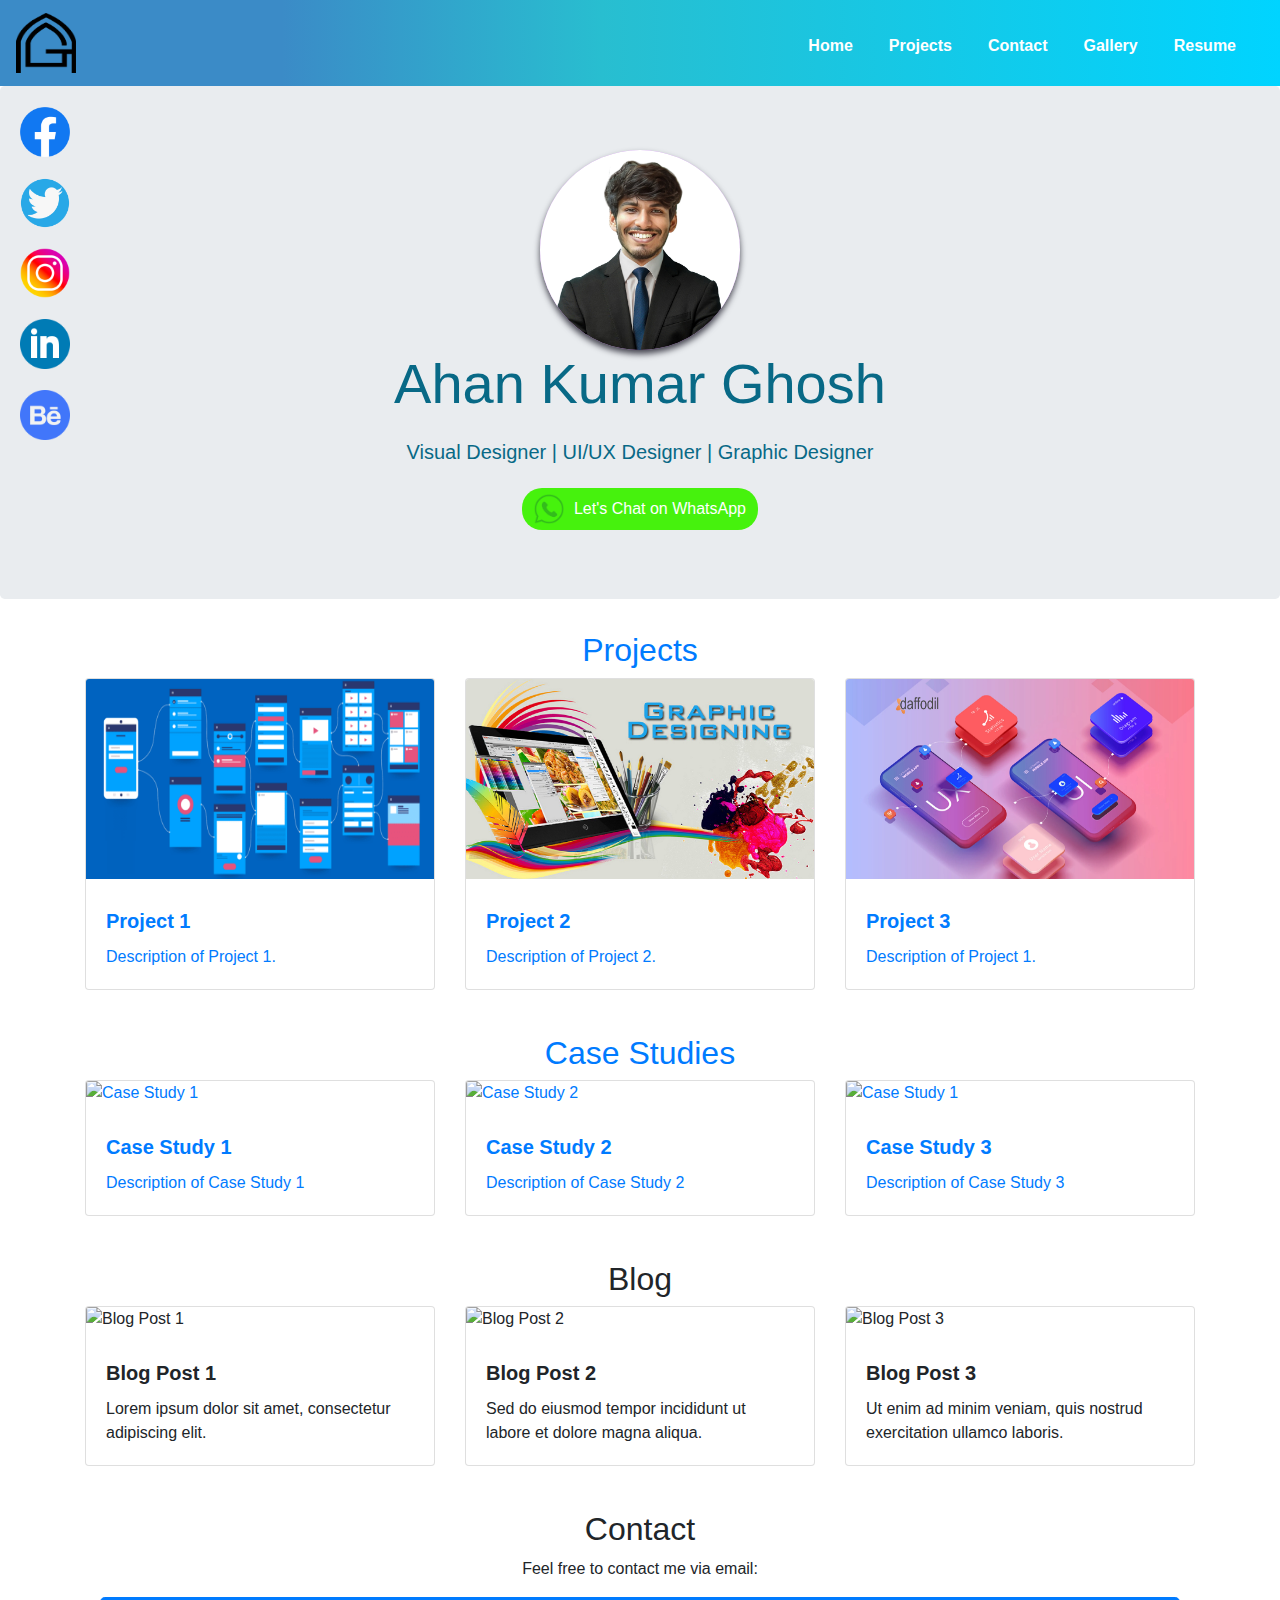
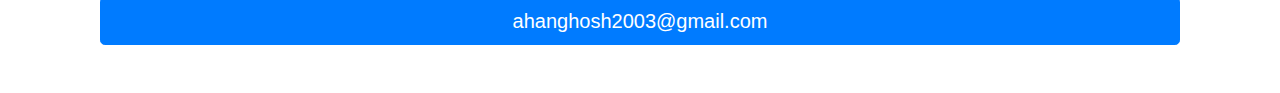
==== index.html @ d8c8f7ea "first commit" ====
<!DOCTYPE html>
<html lang="en">
<head>
    <meta charset="UTF-8">
    <meta name="viewport" content="width=device-width, initial-scale=1.0">
    <title>Ahan Kumar Ghosh</title>
    <link rel="shortcut icon" href="Images/ahan logo.png" type="image/x-icon">
    <link rel="stylesheet" href="styles.css">
    <link rel="stylesheet" href="https://maxcdn.bootstrapcdn.com/bootstrap/4.5.2/css/bootstrap.min.css">
</head>
<body>
    <!-- Navigation bar -->
    <nav class="navbar navbar-expand-lg">
        <a class="navbar-brand logo" href="#"><img src="Images/ahan logo.png" alt="Ahan Kumar Ghosh"></a>
        <button class="navbar-toggler" type="button" data-toggle="collapse" data-target="#navbarNav" aria-controls="navbarNav" aria-expanded="false" aria-label="Toggle navigation">
            <span class="navbar-toggler-icon"></span>
        </button>
        <div class="collapse navbar-collapse" id="navbarNav">
            <ul class="navbar-nav ml-auto">
                <li class="nav-item">
                    <a class="nav-link" href="#home">Home</a>
                </li>
                <li class="nav-item">
                    <a class="nav-link" href="#projects">Projects</a>
                </li>
                <li class="nav-item">
                    <a class="nav-link" href="#contact">Contact</a>
                </li>
                <li class="nav-item">
                    <a class="nav-link" href="gallery.html">Gallery</a>
                </li>
                <li class="nav-item">
                    <a class="nav-link" href="Images/AHAN KUMAR GHOSH (1).pdf" download>Resume</a>
                </li>
            </ul>
        </div>
    </nav>

    <!-- Introduction section -->
    <div class="social-icons">
        <a href="https://www.facebook.com/profile.php?id=100089185639794"><img src="Images/icons/Facebook_Logo_(2019).png"width="50 px" 
            height="50 px" alt="Facebook"></a>
        <a href="https://twitter.com/Ahanghosh6969"><img src="Images/icons/pngtree-twitter-social-media-round-icon-png-image_6315985.png"width="50 px" 
            height="50 px" alt="Twitter"></a>
        <a href="https://www.instagram.com/the_ahan.in/"><img src="Images/icons/—Pngtree—three-dimensional instagram icon_9015419.png"width="50 px" 
            height="50 px"alt="Instagram"></a>
        <a href="https://www.linkedin.com/in/ahan-kumar-ghosh-459b00240/"><img src="Images/icons/317750_linkedin_icon.png"width="50 px" 
                height="50 px" alt="Linkedin"></a>
        <a href="https://www.behance.net/ahanghosh1"><img src="Images/icons/behance.png"width="50 px" 
                    height="50 px" alt="Behance"></a>
        <!-- Add more social media icons as needed -->
    </div>
    <section id="home" class="jumbotron">
        <div class="glassmorphism text-center">
            <img src="Images/Ahan_pro.jpg" alt="Ahan Kumar Ghosh">
        </div>
        <h1 class="display-4 text-center">Ahan Kumar Ghosh</h1>
        <p class="lead text-center">Visual Designer | UI/UX Designer | Graphic Designer</p>
        <center>
            <a href="https://api.whatsapp.com/send?phone=YOUR_PHONE_NUMBER" target="_blank" class="whatsapp-button text-center">
                <img src="Images/—Pngtree—whatsapp mobile software icon_8704828.png" alt="WhatsApp Logo" class="whatsapp-logo text-center">
                Let's Chat on WhatsApp
            </a>
        </center>
    </section>

    <!-- Project section (Click for more details) -->
    <a href="projects.html" target="_blank">
        <section id="projects" class="container">
            <h2 class="text-center">Projects</h2>
            <div class="row">
                <!-- Your project cards go here (add more as needed) -->
                <div class="col-lg-4 col-md-6 mb-4">
                    <div class="card">
                        <img src="Images/000-Web-UI-Design.png"height="720 px" width="1080 px" class="card-img-top" alt="Project 1">
                        <div class="card-body">
                            <h5 class="card-title">Project 1</h5>
                            <p class="card-text">Description of Project 1.</p>
                        </div>
                    </div>
                </div>
                <div class="col-lg-4 col-md-6 mb-4">
                    <div class="card">
                        <img src="Images/Title-Image-4_80465274aebb5.jpg"height="720 px" width="1080 px" class="card-img-top" alt="Project 2">
                        <div class="card-body">
                            <h5 class="card-title">Project 2</h5>
                            <p class="card-text">Description of Project 2.</p>
                        </div>
                    </div>
                </div>
                <div class="col-lg-4 col-md-6 mb-4">
                    <div class="card">
                        <img src="Images/Ethical UX design.webp"height="720 px" width="1080 px" class="card-img-top" alt="Project 1">
                        <div class="card-body">
                            <h5 class="card-title">Project 3</h5>
                            <p class="card-text">Description of Project 1.</p>
                        </div>
                    </div>
                </div>
            </div>
        </section>
    </a>
    <!-- Case Studies section -->
    <a href="case-studies.html" target="_blank">
        <section id="case-studies" class="container">
            <h2 class="text-center">Case Studies</h2>
            <div class="row">
                <!-- Your case study cards go here (add more as needed) -->
                <div class="col-lg-4 col-md-6 mb-4">
                    <div class="card">
                        <img src="project3.jpg" class="card-img-top" alt="Case Study 1">
                        <div class="card-body">
                            <h5 class="card-title">Case Study 1</h5>
                            <p class="card-text">Description of Case Study 1</p>
                        </div>
                    </div>
                </div>
                <div class="col-lg-4 col-md-6 mb-4">
                    <div class="card">
                        <img src="project4.jpg" class="card-img-top" alt="Case Study 2">
                        <div class="card-body">
                            <h5 class="card-title">Case Study 2</h5>
                            <p class="card-text">Description of Case Study 2</p>
                        </div>
                    </div>
                </div>
                <div class="col-lg-4 col-md-6 mb-4">
                    <div class="card">
                        <img src="project3.jpg" class="card-img-top" alt="Case Study 1">
                        <div class="card-body">
                            <h5 class="card-title">Case Study 3</h5>
                            <p class="card-text">Description of Case Study 3</p>
                        </div>
                    </div>
                </div>
            </div>
        </section>
    </a>
<!-- Blog Section -->
<section id="blog" class="container">
    <h2 class="text-center">Blog</h2>
    <div class="row">
        <div class="col-lg-4 col-md-6 mb-4">
            <div class="card">
                <img src="blog-post1.jpg" class="card-img-top" alt="Blog Post 1">
                <div class="card-body">
                    <h5 class="card-title">Blog Post 1</h5>
                    <p class="card-text">Lorem ipsum dolor sit amet, consectetur adipiscing elit.</p>
                </div>
            </div>
        </div>
        <div class="col-lg-4 col-md-6 mb-4">
            <div class="card">
                <img src="blog-post2.jpg" class="card-img-top" alt="Blog Post 2">
                <div class="card-body">
                    <h5 class="card-title">Blog Post 2</h5>
                    <p class="card-text">Sed do eiusmod tempor incididunt ut labore et dolore magna aliqua.</p>
                </div>
            </div>
        </div>
        <div class="col-lg-4 col-md-6 mb-4">
            <div class="card">
                <img src="blog-post3.jpg" class="card-img-top" alt="Blog Post 3">
                <div class="card-body">
                    <h5 class="card-title">Blog Post 3</h5>
                    <p class="card-text">Ut enim ad minim veniam, quis nostrud exercitation ullamco laboris.</p>
                </div>
            </div>
        </div>
    </div>
    <section id="contact" class="container">
        <h2 class="text-center">Contact</h2>
        <p class="text-center">Feel free to contact me via email:</p>
        <a href="mailto:ahanghosh2003@gmail.com" class="btn btn-primary btn-lg d-block mx-auto">ahanghosh2003@gmail.com</a>
        <br>
        <br>
    </section>
    <div data-aos="fade-up">
        <!-- Your content here -->
        <script>
            AOS.init();
          </script>
      </div>
</section>
<link rel="stylesheet" href="https://cdn.rawgit.com/michalsnik/aos/2.3.4/dist/aos.css">
<script src="https://cdn.rawgit.com/michalsnik/aos/2.3.4/dist/aos.js"></script>
<script src="/main.js"></script>
<script src="https://code.jquery.com/jquery-3.5.1.slim.min.js"></script>
<script src="https://cdn.jsdelivr.net/npm/@popperjs/core@2.9.2/dist/umd/popper.min.js"></script>
<script src="https://maxcdn.bootstrapcdn.com/bootstrap/4.5.2/js/bootstrap.min.js"></script>
</body>
</html>
---- styles.css ----
/* Global Styles */
body {
    /* background-color: #64bff3; */
    font-family: Arial, Helvetica, sans-serif;
    color: #000000;
    margin: 0;
    padding: 0;
}

/* Navigation Bar Styles */
.navbar {
    background-image: linear-gradient(90deg, rgba(59, 139, 199, 1) 22%, rgba(40, 190, 208, 1) 47%, rgba(0, 212, 255, 1) 100%) !important;
}

.navbar-brand {
    color: #ffffff;
    font-weight: bold;
    font-size: 24px;
}

.logo>img {
    height: 60px;
    width: 60px;
}

.navbar-toggler-icon {
    background-color: #1499e1;
}

.navbar-nav {
    margin-top: 5px;
}

.nav-item {
    margin-right: 20px;
}

.nav-link {
    text-decoration: none;
    color: #ffffff;
    font-weight: bold;
    font-size: 16px;
}

/* Introduction Section Styles */

.display-4 {
    font-size: 36px;
    font-weight: bold;
    margin-bottom: 20px;
}

.lead {
    font-size: 18px;
    font-weight: bold;
}

/* Project Section Styles */
.card {
    border: none;
}

.card-img-top {
    max-height: 200px;
}

.card-title {
    font-size: 20px;
    font-weight: bold;
    margin-top: 10px;
}

.card-text {
    font-size: 16px;
}

/* Contact Section Styles */
.container {
    margin-top: 20px;
}

/* Media Query for Smaller Screens */
@media (max-width: 768px) {
    .jumbotron {
        padding: 100px 0;
    }

    .display-4 {
        font-size: 28px;
    }

    .lead {
        font-size: 16px;
    }
}
/* Glassmorphism effect for the photo */
.glassmorphism {
    background: rgba(175, 75, 232, 0.638); /* Background with transparency */
    border-radius: 50%; /* Rounded corners for a circular photo */
    width: 200px; /* Adjust the size as needed */
    height: 200px;
    backdrop-filter: blur(10px); /* Apply a blur effect */
    box-shadow: 0 4px 6px rgb(68, 68, 79); /* Shadow effect */
    margin: 0 auto; /* Center the photo horizontally */
}
/* background: linear-gradient(136deg, #98d8cd, #8080cc); */

    .vdo {
        height: 68%;
    }


body {
    margin: 0;
    /* overflow: hidden; */

}

.video-container {
    position:absolute;
    width: 100%;
    height: 100vh;
    /* overflow: hidden; */
}

video {
    width: 100%;
    height: 100%;
    object-fit: cover;
    filter: blur(10spx);
    -webkit-filter: blur(10spx);
}

.content {
    position: absolute;
    top: 0;
    left: 0;
    width: 100%;
    height: 100%;
    display: flex;
    flex-direction: column;
    justify-content: center;
    align-items: center;
    color: white;
    text-align: center;
    background: rgba(0, 0, 0, 0.3); /* Add a semi-transparent overlay */
}



    background: rgba(0, 0, 0, 0.3)};
    /* Add a semi-transparent overlay */



/* Glassmorphism effect for the photo */
.glassmorphism {
    background-color: transparent;
    border-radius: 50%;
    width: 200px;
    height: 200px;
    backdrop-filter: blur(10px);
    box-shadow: 0 4px 6px rgb(25, 10, 123);
    margin: 0 auto;
    position: relative; /* Change this to relative */
    z-index: 2; /* Change this to 2 to bring it above the video */
}

/* Additional styling for your photo */
.glassmorphism img {
    display: block;
    width: 100%;
    height: 100%;
    border-radius: 50%;
    object-fit: cover;
}

/* Button styling */
.whatsapp-button {
    font-family: 'Franklin Gothic Medium', 'Arial Narrow', Arial, sans-serif;
    display: inline-flex;
    justify-content: center;
    align-items: center;
    background-color: #46f20d;
    color: #fff;
    font-size: 16px;
    text-decoration: none;
    padding: 6px 12px;
    border-radius: 20px;
    transition: background-color 0.3s;
    display: inline-flex;
    align-items: center;
    cursor: pointer;
    margin: 5px;
    position: relative; /* Change this to relative */
    z-index: 2; /* Change this to 2 to bring it above the video */
}

.whatsapp-button:hover {
    background-color: hsl(99, 100%, 71%);
}

/* WhatsApp logo styling */
.whatsapp-logo {
    width: 30px;
    height: 30px;
    margin-right: 10px;
}

/* Apply these styles to the .vdo (video) class */
.vdo {
    position: absolute; /* Change this to absolute */
    z-index: 0;
    width: 100%;
    top: 85px;
    left: 0px;
    right: 0px;
    bottom: 0px;
    /* height: 100%; */
}

/* Apply these styles to the h1, p, and a elements */
h1,
p,
a {
    position: relative;
    z-index: 2;
}

video {
    width: 100%;
    height: 80%;
    object-fit: cover;
    filter: blur(5px);
    -webkit-filter: blur(5px);
}

.jumbotron {
    background-size: cover;
    color: #086986;
    padding: 150px 0;
}
.social-icons {
    position: fixed;
    z-index: 1000; /* Ensures icons are on top of other content */
}

.social-icons a {
    display: block;
    width: auto; /* Adjust the size */
    height: auto; /* Adjust the size */
    margin: 20px;
    border-radius: 50%;
    /* background-color: #0073e6; Adjust the background color */
    /* color: #fff; Adjust the icon color */
    text-align: center;
    line-height: 50px;
    text-decoration: none;
    position: relative;
    transition: all 0.3s ease;
}

.social-icons a:hover {
    transform: scale(1.2); /* Zoom in effect on hover */
    box-shadow: 0 0 15px rgba(0, 115, 230, 0.7); /* Add a subtle shadow on hover */
}

/* Add animations for the floating effect */
@keyframes float {
    0% {
        transform: translatey(0px);
    }
    50% {
        transform: translatey(-10px);
    }
    100% {
        transform: translatey(0px);
    }
    100% {
        transform: translatey(0px);
    }
    100% {
        transform: translatey(0px);
    }
}

.social-icons a:nth-child(1) {
    animation: float 6s ease 0s infinite;
    -webkit-animation: float 6s ease 0s infinite;
}

.social-icons a:nth-child(2) {
    animation: float 8s ease 0s infinite;
    -webkit-animation: float 8s ease 0s infinite;
}

.social-icons a:nth-child(3) {
    animation: float 10s ease 0s infinite;
    -webkit-animation: float 10s ease 0s infinite;
}
.social-icons a:nth-child(4) {
    animation: float 12s ease 0s infinite;
    -webkit-animation: float 12s ease 0s infinite;
}
.social-icons a:nth-child(5) {
    animation: float 14s ease 0s infinite;
    -webkit-animation: float 14s ease 0s infinite;
}

/* Add more animations for additional icons */
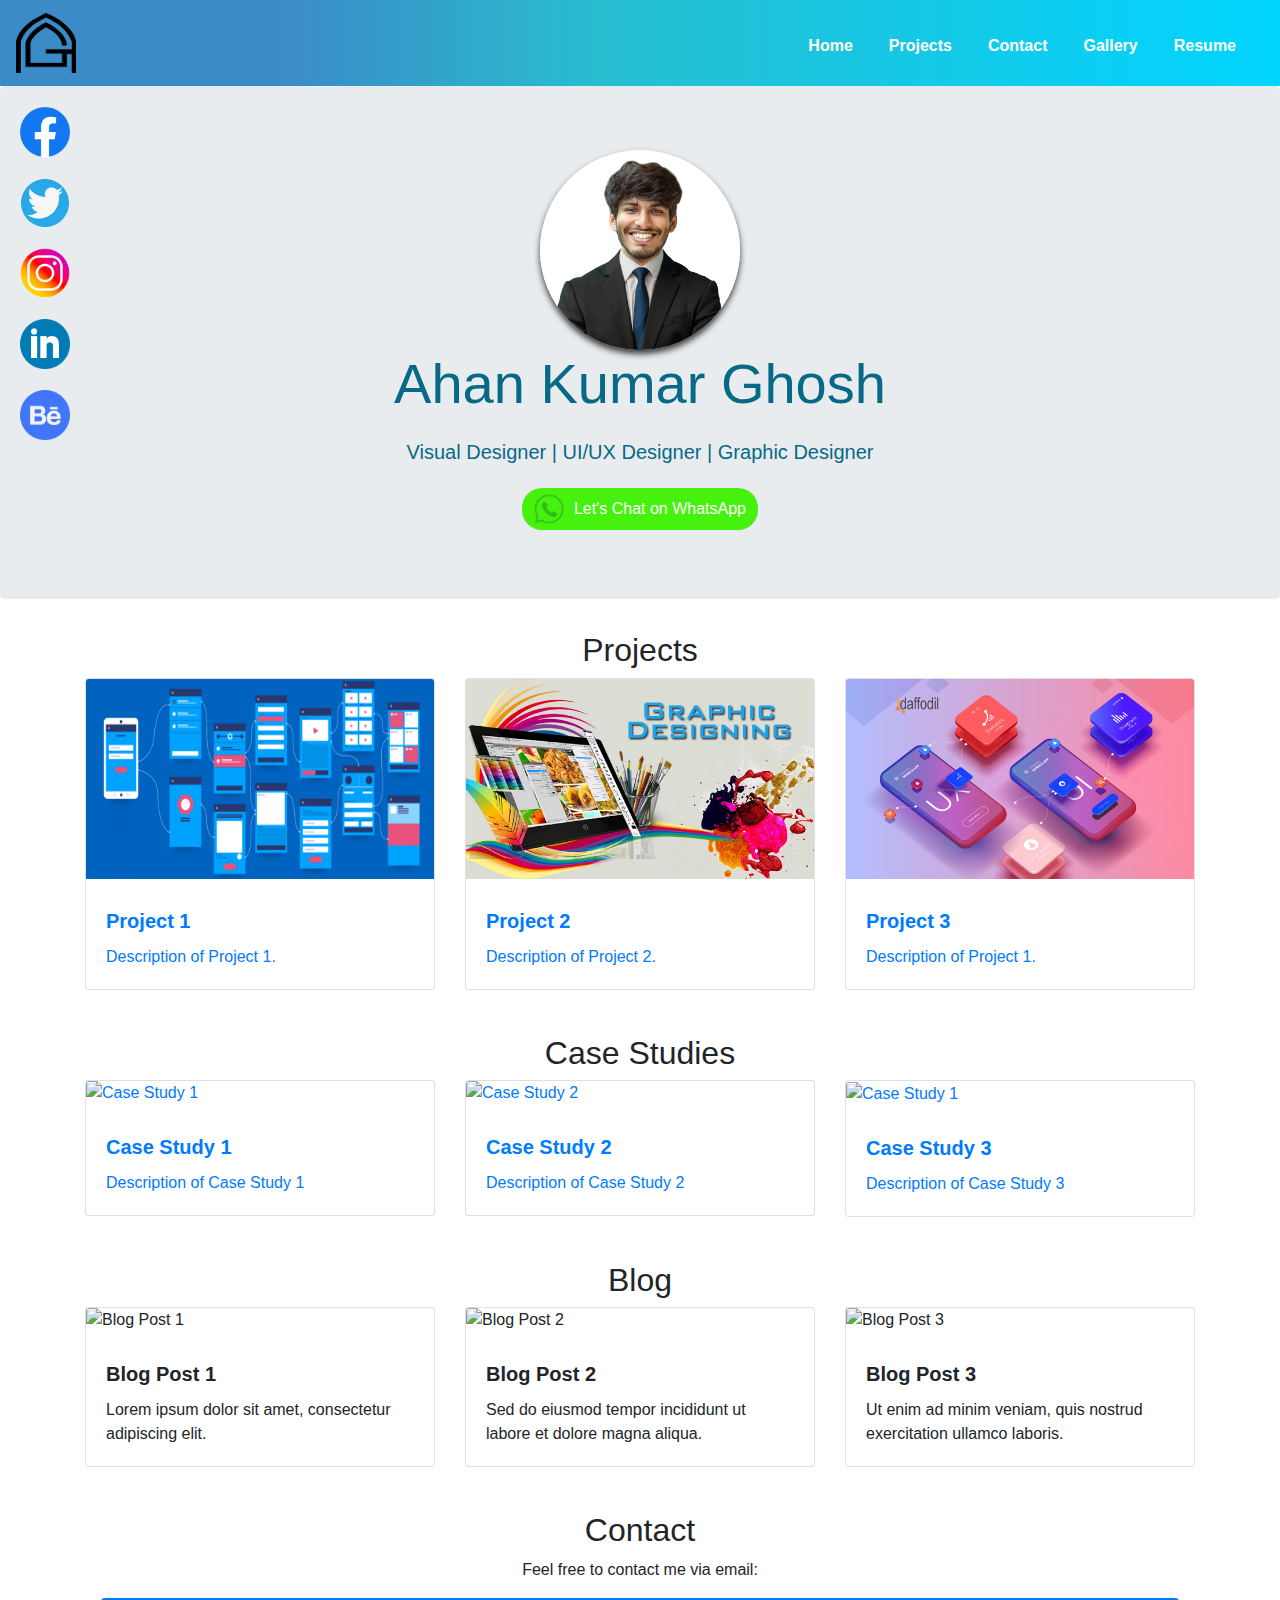
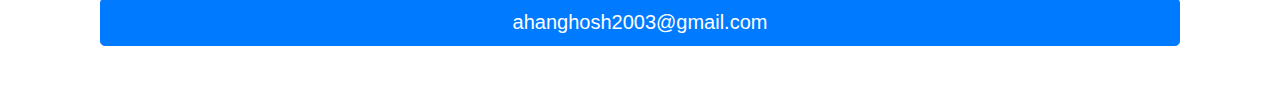
==== commit eb525fc8: "navbar button" ====
--- a/index.html
+++ b/index.html
@@ -15,6 +15,7 @@
         <button class="navbar-toggler" type="button" data-toggle="collapse" data-target="#navbarNav" aria-controls="navbarNav" aria-expanded="false" aria-label="Toggle navigation">
             <span class="navbar-toggler-icon"></span>
         </button>
+
         <div class="collapse navbar-collapse" id="navbarNav">
             <ul class="navbar-nav ml-auto">
                 <li class="nav-item">
@@ -65,12 +66,12 @@
     </section>
 
     <!-- Project section (Click for more details) -->
-    <a href="projects.html" target="_blank">
         <section id="projects" class="container">
             <h2 class="text-center">Projects</h2>
             <div class="row">
                 <!-- Your project cards go here (add more as needed) -->
                 <div class="col-lg-4 col-md-6 mb-4">
+                    <a href="projects1.html" target="_blank">
                     <div class="card">
                         <img src="Images/000-Web-UI-Design.png"height="720 px" width="1080 px" class="card-img-top" alt="Project 1">
                         <div class="card-body">
@@ -78,8 +79,10 @@
                             <p class="card-text">Description of Project 1.</p>
                         </div>
                     </div>
+                </a>
                 </div>
                 <div class="col-lg-4 col-md-6 mb-4">
+                    <a href="projects1.html" target="_blank">
                     <div class="card">
                         <img src="Images/Title-Image-4_80465274aebb5.jpg"height="720 px" width="1080 px" class="card-img-top" alt="Project 2">
                         <div class="card-body">
@@ -87,8 +90,10 @@
                             <p class="card-text">Description of Project 2.</p>
                         </div>
                     </div>
+                </a>
                 </div>
                 <div class="col-lg-4 col-md-6 mb-4">
+                    <a href="projects1.html" target="_blank">
                     <div class="card">
                         <img src="Images/Ethical UX design.webp"height="720 px" width="1080 px" class="card-img-top" alt="Project 1">
                         <div class="card-body">
@@ -96,17 +101,18 @@
                             <p class="card-text">Description of Project 1.</p>
                         </div>
                     </div>
+                </a>
                 </div>
             </div>
         </section>
-    </a>
+
     <!-- Case Studies section -->
-    <a href="case-studies.html" target="_blank">
         <section id="case-studies" class="container">
             <h2 class="text-center">Case Studies</h2>
             <div class="row">
                 <!-- Your case study cards go here (add more as needed) -->
                 <div class="col-lg-4 col-md-6 mb-4">
+                    <a href="case-studies.html" target="_blank">
                     <div class="card">
                         <img src="project3.jpg" class="card-img-top" alt="Case Study 1">
                         <div class="card-body">
@@ -114,8 +120,10 @@
                             <p class="card-text">Description of Case Study 1</p>
                         </div>
                     </div>
+                </a>
                 </div>
                 <div class="col-lg-4 col-md-6 mb-4">
+                    <a href="case-studies.html" target="_blank">
                     <div class="card">
                         <img src="project4.jpg" class="card-img-top" alt="Case Study 2">
                         <div class="card-body">
@@ -123,14 +131,17 @@
                             <p class="card-text">Description of Case Study 2</p>
                         </div>
                     </div>
+                </a>
                 </div>
                 <div class="col-lg-4 col-md-6 mb-4">
+                    <a href="case-studies.html" target="_blank">
                     <div class="card">
                         <img src="project3.jpg" class="card-img-top" alt="Case Study 1">
                         <div class="card-body">
                             <h5 class="card-title">Case Study 3</h5>
                             <p class="card-text">Description of Case Study 3</p>
                         </div>
+                        </a>
                     </div>
                 </div>
             </div>
@@ -165,6 +176,7 @@
                     <h5 class="card-title">Blog Post 3</h5>
                     <p class="card-text">Ut enim ad minim veniam, quis nostrud exercitation ullamco laboris.</p>
                 </div>
+                
             </div>
         </div>
     </div>
@@ -175,16 +187,9 @@
         <br>
         <br>
     </section>
-    <div data-aos="fade-up">
-        <!-- Your content here -->
-        <script>
-            AOS.init();
-          </script>
       </div>
-</section>
 <link rel="stylesheet" href="https://cdn.rawgit.com/michalsnik/aos/2.3.4/dist/aos.css">
 <script src="https://cdn.rawgit.com/michalsnik/aos/2.3.4/dist/aos.js"></script>
-<script src="/main.js"></script>
 <script src="https://code.jquery.com/jquery-3.5.1.slim.min.js"></script>
 <script src="https://cdn.jsdelivr.net/npm/@popperjs/core@2.9.2/dist/umd/popper.min.js"></script>
 <script src="https://maxcdn.bootstrapcdn.com/bootstrap/4.5.2/js/bootstrap.min.js"></script>
--- a/styles.css
+++ b/styles.css
@@ -93,16 +93,6 @@
         font-size: 16px;
     }
 }
-/* Glassmorphism effect for the photo */
-.glassmorphism {
-    background: rgba(175, 75, 232, 0.638); /* Background with transparency */
-    border-radius: 50%; /* Rounded corners for a circular photo */
-    width: 200px; /* Adjust the size as needed */
-    height: 200px;
-    backdrop-filter: blur(10px); /* Apply a blur effect */
-    box-shadow: 0 4px 6px rgb(68, 68, 79); /* Shadow effect */
-    margin: 0 auto; /* Center the photo horizontally */
-}
 /* background: linear-gradient(136deg, #98d8cd, #8080cc); */
 
     .vdo {
@@ -115,44 +105,6 @@
     /* overflow: hidden; */
 
 }
-
-.video-container {
-    position:absolute;
-    width: 100%;
-    height: 100vh;
-    /* overflow: hidden; */
-}
-
-video {
-    width: 100%;
-    height: 100%;
-    object-fit: cover;
-    filter: blur(10spx);
-    -webkit-filter: blur(10spx);
-}
-
-.content {
-    position: absolute;
-    top: 0;
-    left: 0;
-    width: 100%;
-    height: 100%;
-    display: flex;
-    flex-direction: column;
-    justify-content: center;
-    align-items: center;
-    color: white;
-    text-align: center;
-    background: rgba(0, 0, 0, 0.3); /* Add a semi-transparent overlay */
-}
-
-
-
-    background: rgba(0, 0, 0, 0.3)};
-    /* Add a semi-transparent overlay */
-
-
-
 /* Glassmorphism effect for the photo */
 .glassmorphism {
     background-color: transparent;
@@ -160,7 +112,7 @@
     width: 200px;
     height: 200px;
     backdrop-filter: blur(10px);
-    box-shadow: 0 4px 6px rgb(25, 10, 123);
+    box-shadow: 0 4px 6px rgba(0, 0, 0, 0.758);
     margin: 0 auto;
     position: relative; /* Change this to relative */
     z-index: 2; /* Change this to 2 to bring it above the video */
@@ -182,7 +134,7 @@
     justify-content: center;
     align-items: center;
     background-color: #46f20d;
-    color: #fff;
+    color: #ffffff;
     font-size: 16px;
     text-decoration: none;
     padding: 6px 12px;
@@ -226,15 +178,6 @@
     position: relative;
     z-index: 2;
 }
-
-video {
-    width: 100%;
-    height: 80%;
-    object-fit: cover;
-    filter: blur(5px);
-    -webkit-filter: blur(5px);
-}
-
 .jumbotron {
     background-size: cover;
     color: #086986;
@@ -262,7 +205,7 @@
 
 .social-icons a:hover {
     transform: scale(1.2); /* Zoom in effect on hover */
-    box-shadow: 0 0 15px rgba(0, 115, 230, 0.7); /* Add a subtle shadow on hover */
+    box-shadow: 0 0 5px rgba(0, 115, 230, 0.7);
 }
 
 /* Add animations for the floating effect */
@@ -306,6 +249,20 @@
     animation: float 14s ease 0s infinite;
     -webkit-animation: float 14s ease 0s infinite;
 }
-
-/* Add more animations for additional icons */
-
+.menu-toggle {
+    width: 30px;
+    height: 20px;
+    display: flex;
+    flex-direction: column;
+    justify-content: space-between;
+    cursor: pointer;
+}
+
+.bar {
+    width: 30px;
+    height: 4px;
+    background-color: #333; /* Adjust the color as needed */
+}
+
+
+
